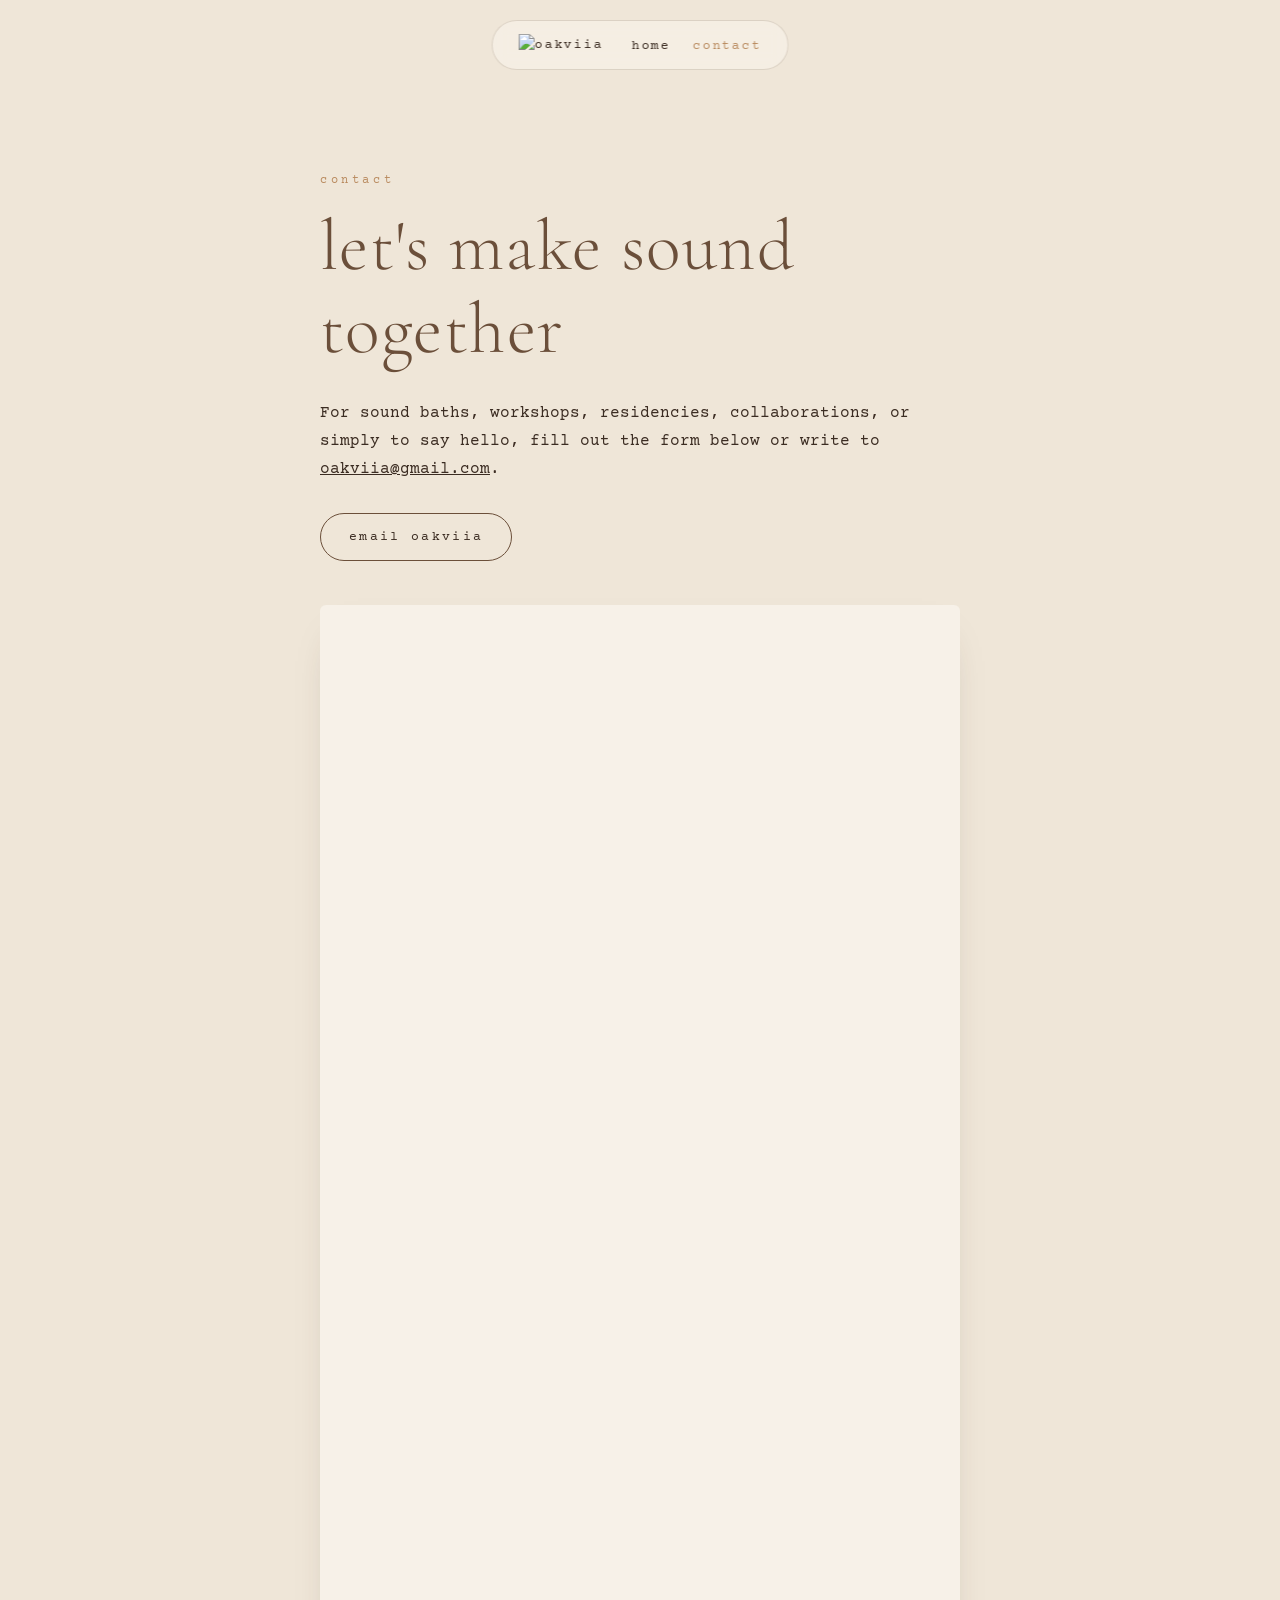
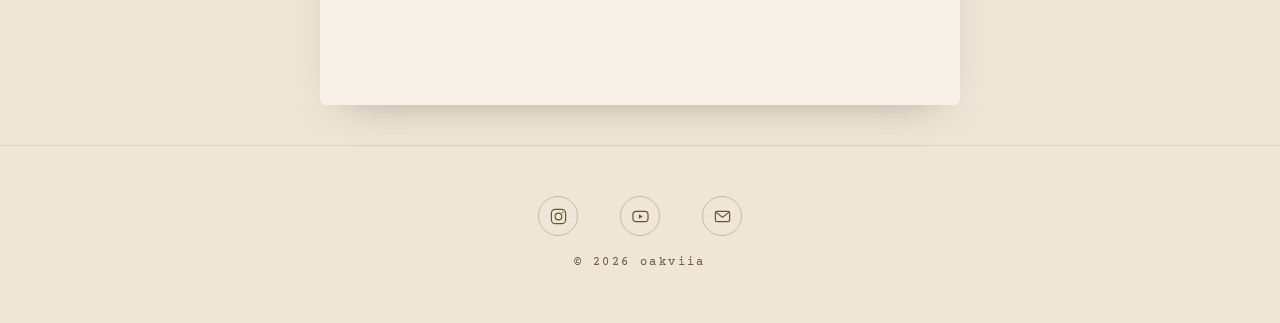
==== contact.html @ 8a5674ab "Add files via upload" ====
<!doctype html>
<html lang="en">
<head>
  <meta charset="utf-8">
  <meta name="viewport" content="width=device-width, initial-scale=1">
  <title>contact — oakviia</title>
  <link rel="stylesheet" href="style.css">
</head>
<body>

<nav class="nav">
  <a class="brand" href="index.html"><img src="images/logo-black.png" alt="oakviia"></a>
  <ul>
    <li><a href="index.html">home</a></li>
    <li><a href="contact.html" class="active">contact</a></li>
  </ul>
</nav>

<section class="page-head">
  <div class="narrow">
    <span class="eyebrow">contact</span>
    <h1>let's make sound together</h1>
    <p>For sound baths, workshops, residencies, collaborations, or simply to say hello, fill out the form below or write to <a href="mailto:oakviia@gmail.com">oakviia@gmail.com</a>.</p>
    <div class="actions">
      <a href="mailto:oakviia@gmail.com" class="btn">email oakviia</a>
    </div>
    <div class="gform"><iframe src="https://docs.google.com/forms/d/e/1FAIpQLSc60pAqYTEu6AUzIKrIGY-c2eIDlDPD43rwun-xdDdYhXBp7g/viewform?embedded=true" title="Contact form for oakviia" loading="lazy">Loading…</iframe></div>
  </div>
</section>

<footer>
  <div class="social">
    <a href="https://www.instagram.com/oakviia/" target="_blank" rel="noopener" aria-label="oakviia on Instagram"><svg viewBox="0 0 24 24" aria-hidden="true"><rect x="3" y="3" width="18" height="18" rx="5"/><circle cx="12" cy="12" r="4.2"/><circle cx="17.4" cy="6.6" r=".9" class="dot"/></svg></a>
    <a href="https://www.youtube.com/@oakviia" target="_blank" rel="noopener" aria-label="oakviia on YouTube"><svg viewBox="0 0 24 24" aria-hidden="true"><rect x="2.5" y="5.5" width="19" height="13" rx="4"/><path d="M10 9.2v5.6l4.8-2.8z" class="dot"/></svg></a>
    <a href="mailto:oakviia@gmail.com" aria-label="Email oakviia"><svg viewBox="0 0 24 24" aria-hidden="true"><rect x="3" y="5.5" width="18" height="13" rx="2"/><path d="M3.5 6.5 12 13l8.5-6.5"/></svg></a>
  </div>
  <p>© 2026 oakviia</p>
</footer>

</body>
</html>
---- style.css ----
@import url('https://fonts.googleapis.com/css2?family=Courier+Prime:ital,wght@0,400;0,700;1,400&family=Cormorant+Garamond:ital,wght@0,300;0,400;1,300&display=swap');

:root{
  --sand:#efe6d8;
  --shell:#f7f1e8;
  --clay:#b98a5e;
  --earth:#6b4f3a;
  --bark:#3b2c22;
  --sage:#8a9474;
}
*{box-sizing:border-box;margin:0;padding:0}
html{scroll-behavior:smooth}
body{
  background:var(--sand);
  color:var(--bark);
  font-family:'Courier Prime',monospace;
  font-size:16px;
  line-height:1.75;
}
img{max-width:100%;display:block}
a{color:inherit}

/* ---------- floating nav ---------- */
.nav{
  position:fixed;top:20px;left:50%;transform:translateX(-50%);
  z-index:10;
  display:flex;align-items:center;gap:28px;
  padding:10px 26px;
  background:rgba(247,241,232,.72);
  backdrop-filter:blur(8px);-webkit-backdrop-filter:blur(8px);
  border:1px solid rgba(107,79,58,.18);
  border-radius:40px;
  white-space:nowrap;
}
.nav .brand img{height:22px;width:auto}
.nav ul{display:flex;gap:22px;list-style:none}
.nav a{text-decoration:none;font-size:13px;letter-spacing:.14em;text-transform:lowercase}
.nav a:hover,.nav a.active{color:var(--clay)}

/* ---------- hero ---------- */
.hero{
  position:relative;height:100vh;min-height:560px;
  background:url('images/hero.jpg') center 35%/cover no-repeat;
  display:flex;align-items:flex-end;justify-content:center;
}
.hero::after{
  content:"";position:absolute;inset:0;
  background:linear-gradient(to bottom,rgba(59,44,34,.05) 40%,rgba(59,44,34,.45));
}
.hero-title{position:relative;z-index:1;text-align:center;padding-bottom:9vh;color:var(--shell)}
.hero-title img{width:min(560px,78vw);margin:0 auto 14px}
.hero-title p{font-size:13px;letter-spacing:.3em;text-transform:lowercase}
.scroll-cue{display:inline-block;margin-top:22px;font-size:20px;text-decoration:none;color:var(--shell);animation:drift 2.4s ease-in-out infinite}
@keyframes drift{50%{transform:translateY(6px)}}

/* ---------- sections ---------- */
section{padding:110px 24px}
.wrap{max-width:860px;margin:0 auto}
.narrow{max-width:640px;margin:0 auto}
h1,h2{
  font-family:'Cormorant Garamond',serif;font-weight:300;
  letter-spacing:.02em;line-height:1.15;color:var(--earth);
}
h1{font-size:clamp(42px,7vw,72px);margin-bottom:28px}
h2{font-size:clamp(32px,5vw,48px);margin-bottom:22px}
.eyebrow{font-size:12px;letter-spacing:.3em;text-transform:lowercase;color:var(--clay);margin-bottom:14px;display:block}
p+p{margin-top:1.1em}
.lead{font-family:'Cormorant Garamond',serif;font-style:italic;font-size:clamp(22px,3vw,28px);line-height:1.5;color:var(--earth)}
.alt{background:var(--shell)}
.center{text-align:center}

.video{position:relative;padding-top:56.25%;border-radius:6px;overflow:hidden;box-shadow:0 18px 40px -20px rgba(59,44,34,.45)}
.video iframe{position:absolute;inset:0;width:100%;height:100%;border:0}

.offerings{display:grid;grid-template-columns:repeat(auto-fit,minmax(200px,1fr));gap:36px;margin-top:40px}
.offerings h3{font-family:'Cormorant Garamond',serif;font-weight:400;font-size:24px;color:var(--earth);margin-bottom:6px}
.offerings p{font-size:14px}

.btn{
  display:inline-block;margin-top:30px;padding:12px 28px;
  border:1px solid var(--earth);border-radius:40px;
  text-decoration:none;font-size:13px;letter-spacing:.18em;text-transform:lowercase;
  transition:background .3s,color .3s;
}
.btn:hover{background:var(--earth);color:var(--shell)}

/* ---------- inner pages ---------- */
.page-head{padding-top:170px;padding-bottom:40px}
.portrait{border-radius:200px 200px 6px 6px;aspect-ratio:4/5;object-fit:cover;object-position:62% center;margin-bottom:48px;max-width:380px}
.split{display:grid;grid-template-columns:1fr 1.2fr;gap:60px;align-items:start}
@media(max-width:760px){.split{grid-template-columns:1fr}}

form{display:grid;gap:18px;margin-top:30px}
label{font-size:12px;letter-spacing:.2em;text-transform:lowercase;color:var(--earth)}
input,select,textarea{
  width:100%;margin-top:6px;padding:12px 4px;
  font:inherit;color:var(--bark);
  background:transparent;border:0;border-bottom:1px solid rgba(107,79,58,.4);
}
input:focus,select:focus,textarea:focus{outline:none;border-bottom-color:var(--clay)}
textarea{min-height:130px;resize:vertical}
form .btn{background:transparent;cursor:pointer;justify-self:start}

/* ---------- footer ---------- */
footer{padding:50px 24px;text-align:center;font-size:12px;letter-spacing:.2em;color:var(--earth);border-top:1px solid rgba(107,79,58,.15)}
footer a{text-decoration:none;margin:0 10px}

@media(max-width:560px){
  .nav{gap:16px;padding:9px 18px;top:14px}
  .nav ul{gap:14px}
  .nav .brand{display:none}
  section{padding:80px 20px}
}

/* ---------- social icons + contact buttons ---------- */
.social{display:flex;justify-content:center;gap:22px;margin-bottom:16px}
.social a{display:grid;place-items:center;width:40px;height:40px;border:1px solid rgba(107,79,58,.3);border-radius:50%;transition:background .3s,border-color .3s}
.social svg{width:19px;height:19px;fill:none;stroke:var(--earth);stroke-width:1.5}
.social svg .dot{fill:var(--earth);stroke:none}
.social a:hover{background:var(--earth);border-color:var(--earth)}
.social a:hover svg{stroke:var(--shell)}
.social a:hover svg .dot{fill:var(--shell)}
.actions{display:flex;flex-wrap:wrap;gap:14px}
.actions .btn{margin-top:30px}

/* ---------- embedded google form ---------- */
.gform{margin-top:44px;background:var(--shell);border-radius:6px;overflow:hidden;box-shadow:0 18px 40px -24px rgba(59,44,34,.4)}
.gform iframe{display:block;width:100%;height:1100px;border:0}
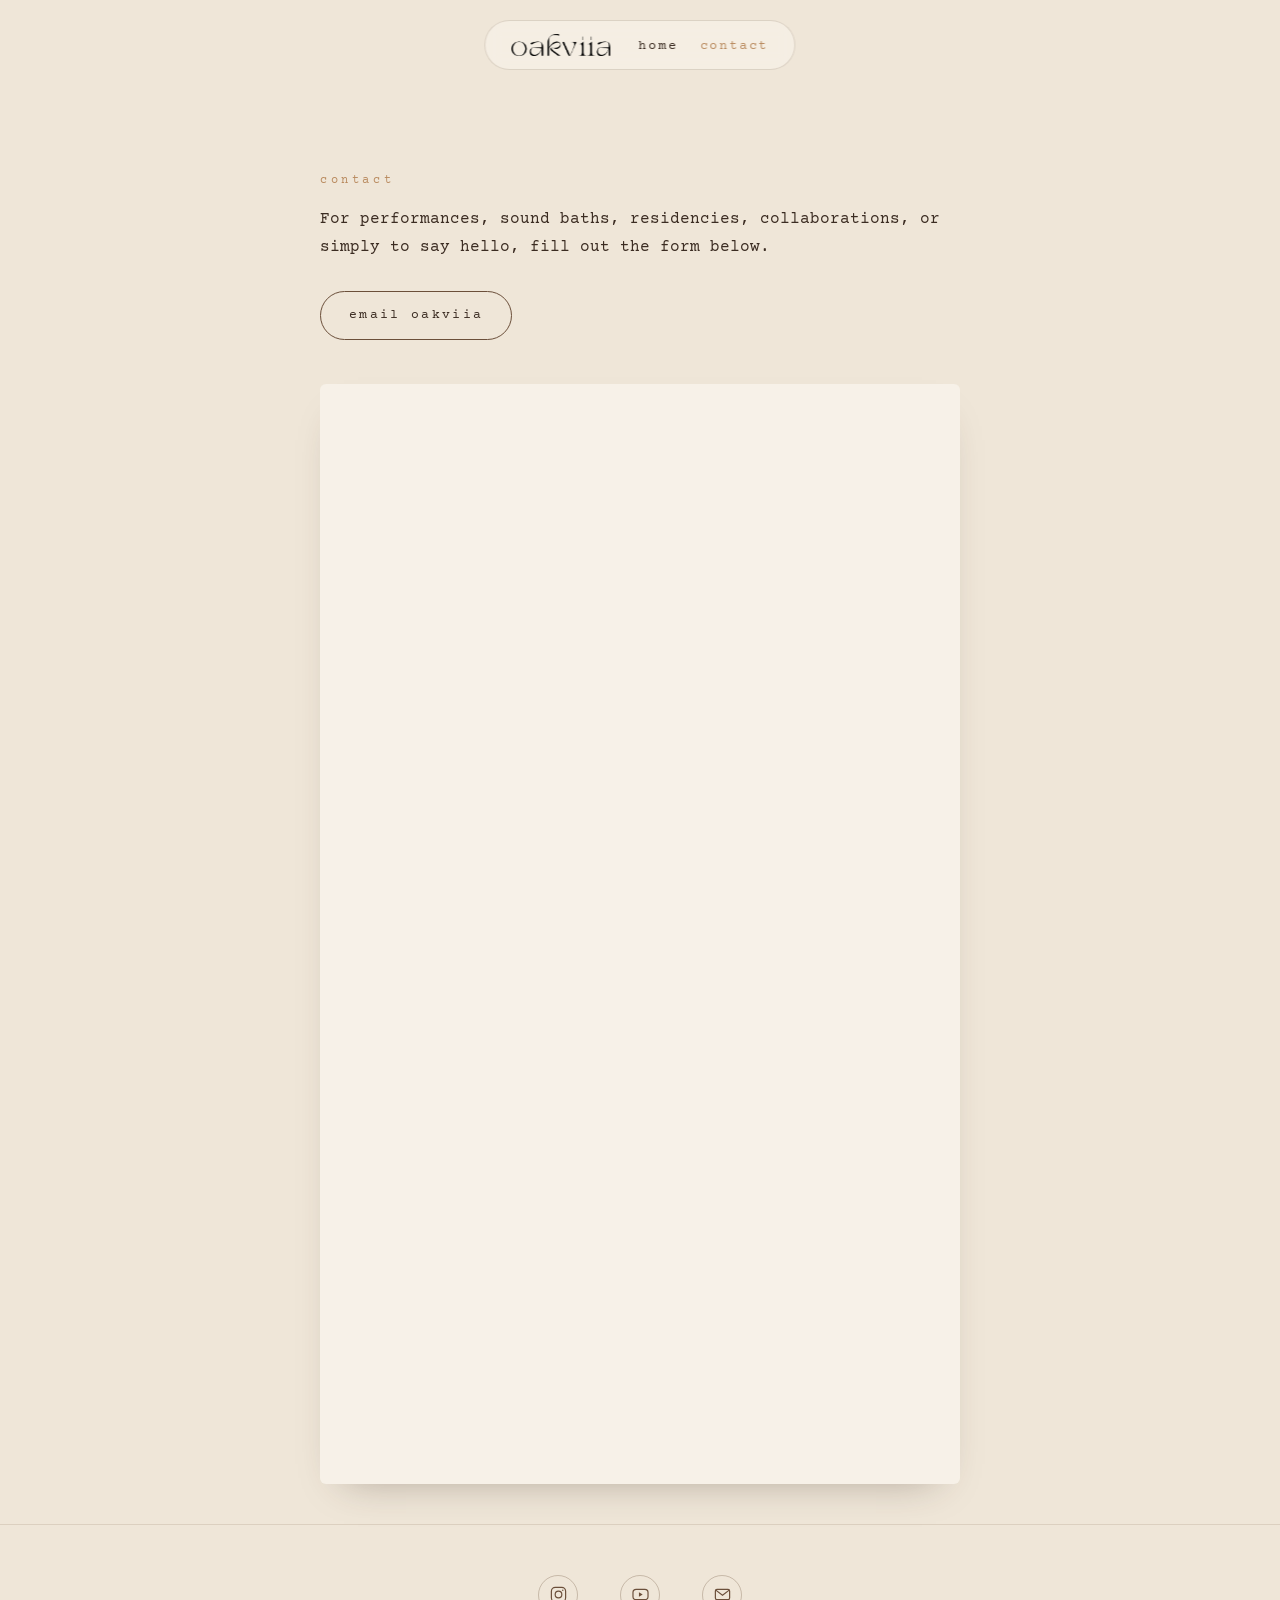
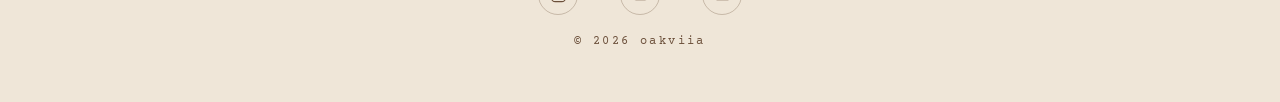
==== commit 534b9bf7: "Revise contact section wording Updated the contact section to clarify the purpose of the form." ====
--- a/contact.html
+++ b/contact.html
@@ -19,8 +19,7 @@
 <section class="page-head">
   <div class="narrow">
     <span class="eyebrow">contact</span>
-    <h1>let's make sound together</h1>
-    <p>For sound baths, workshops, residencies, collaborations, or simply to say hello, fill out the form below or write to <a href="mailto:oakviia@gmail.com">oakviia@gmail.com</a>.</p>
+    <p>For performances, sound baths, residencies, collaborations, or simply to say hello, fill out the form below.</p>
     <div class="actions">
       <a href="mailto:oakviia@gmail.com" class="btn">email oakviia</a>
     </div>
